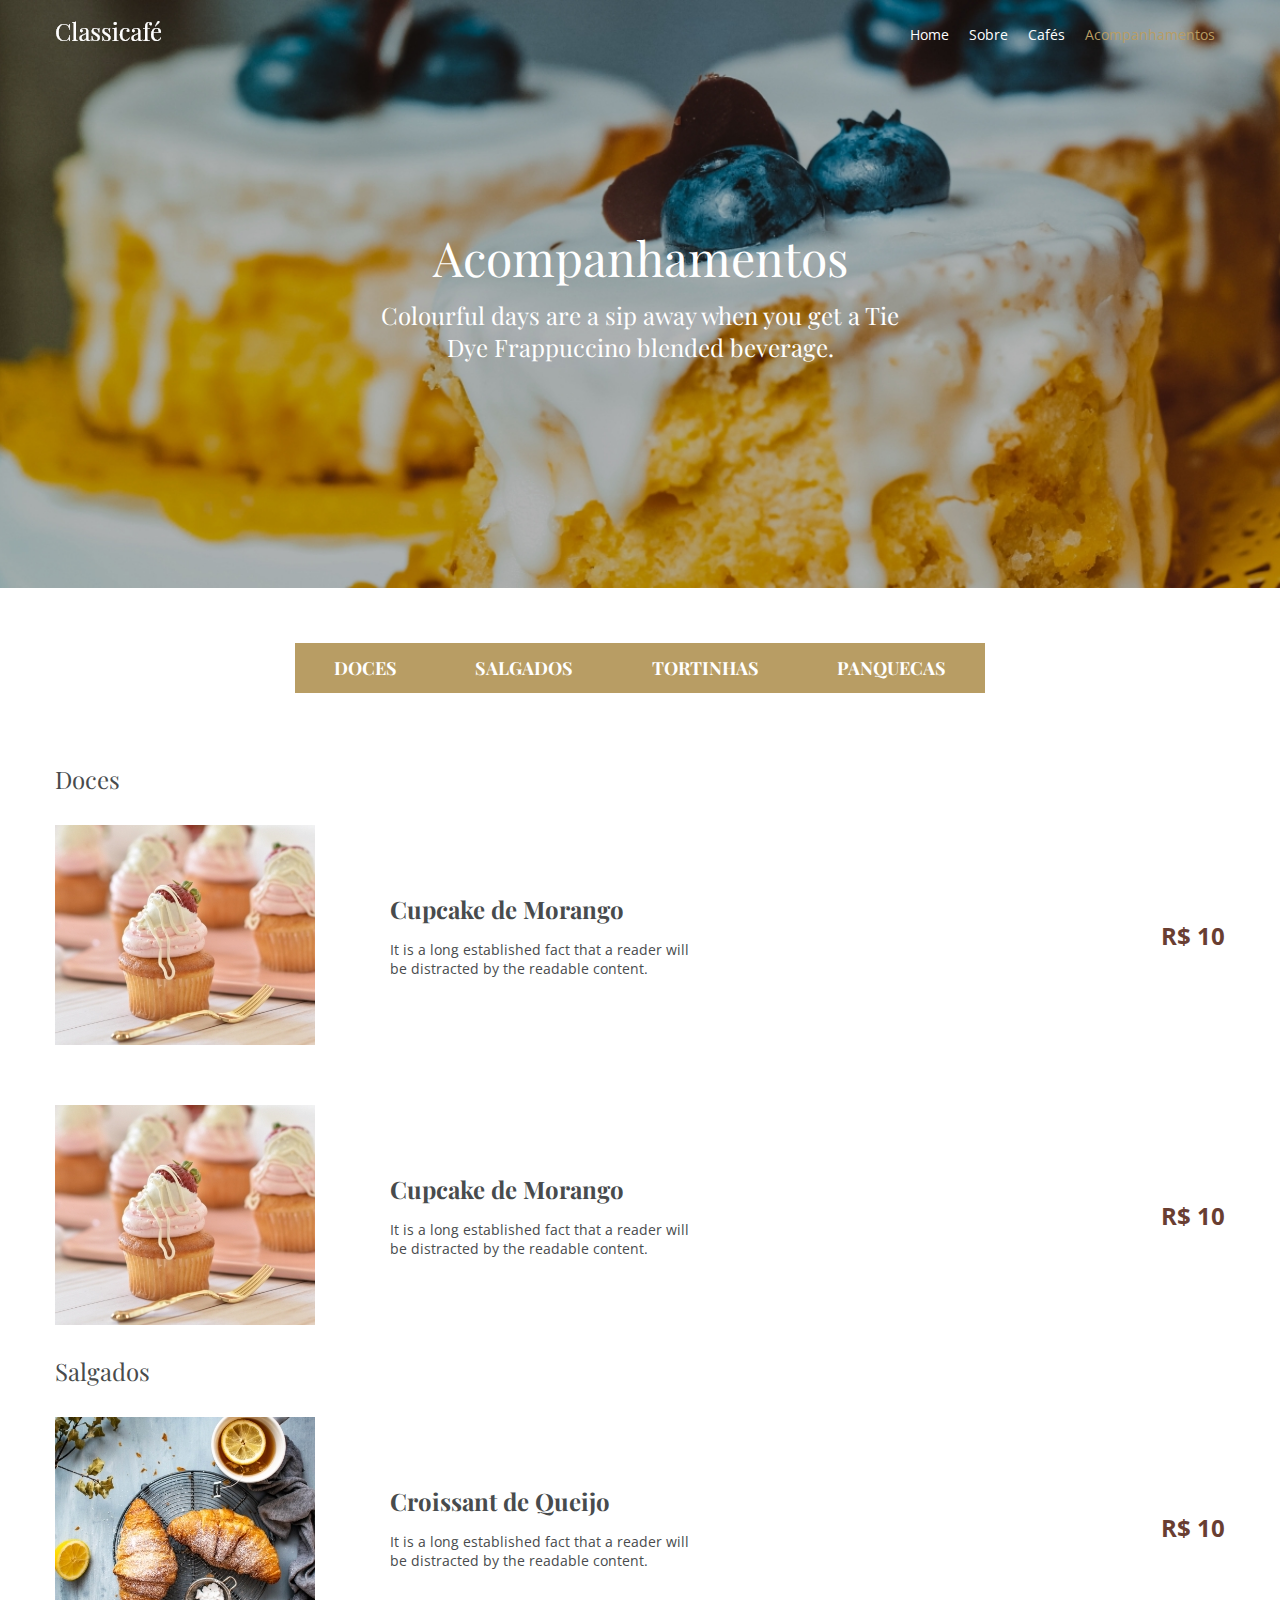
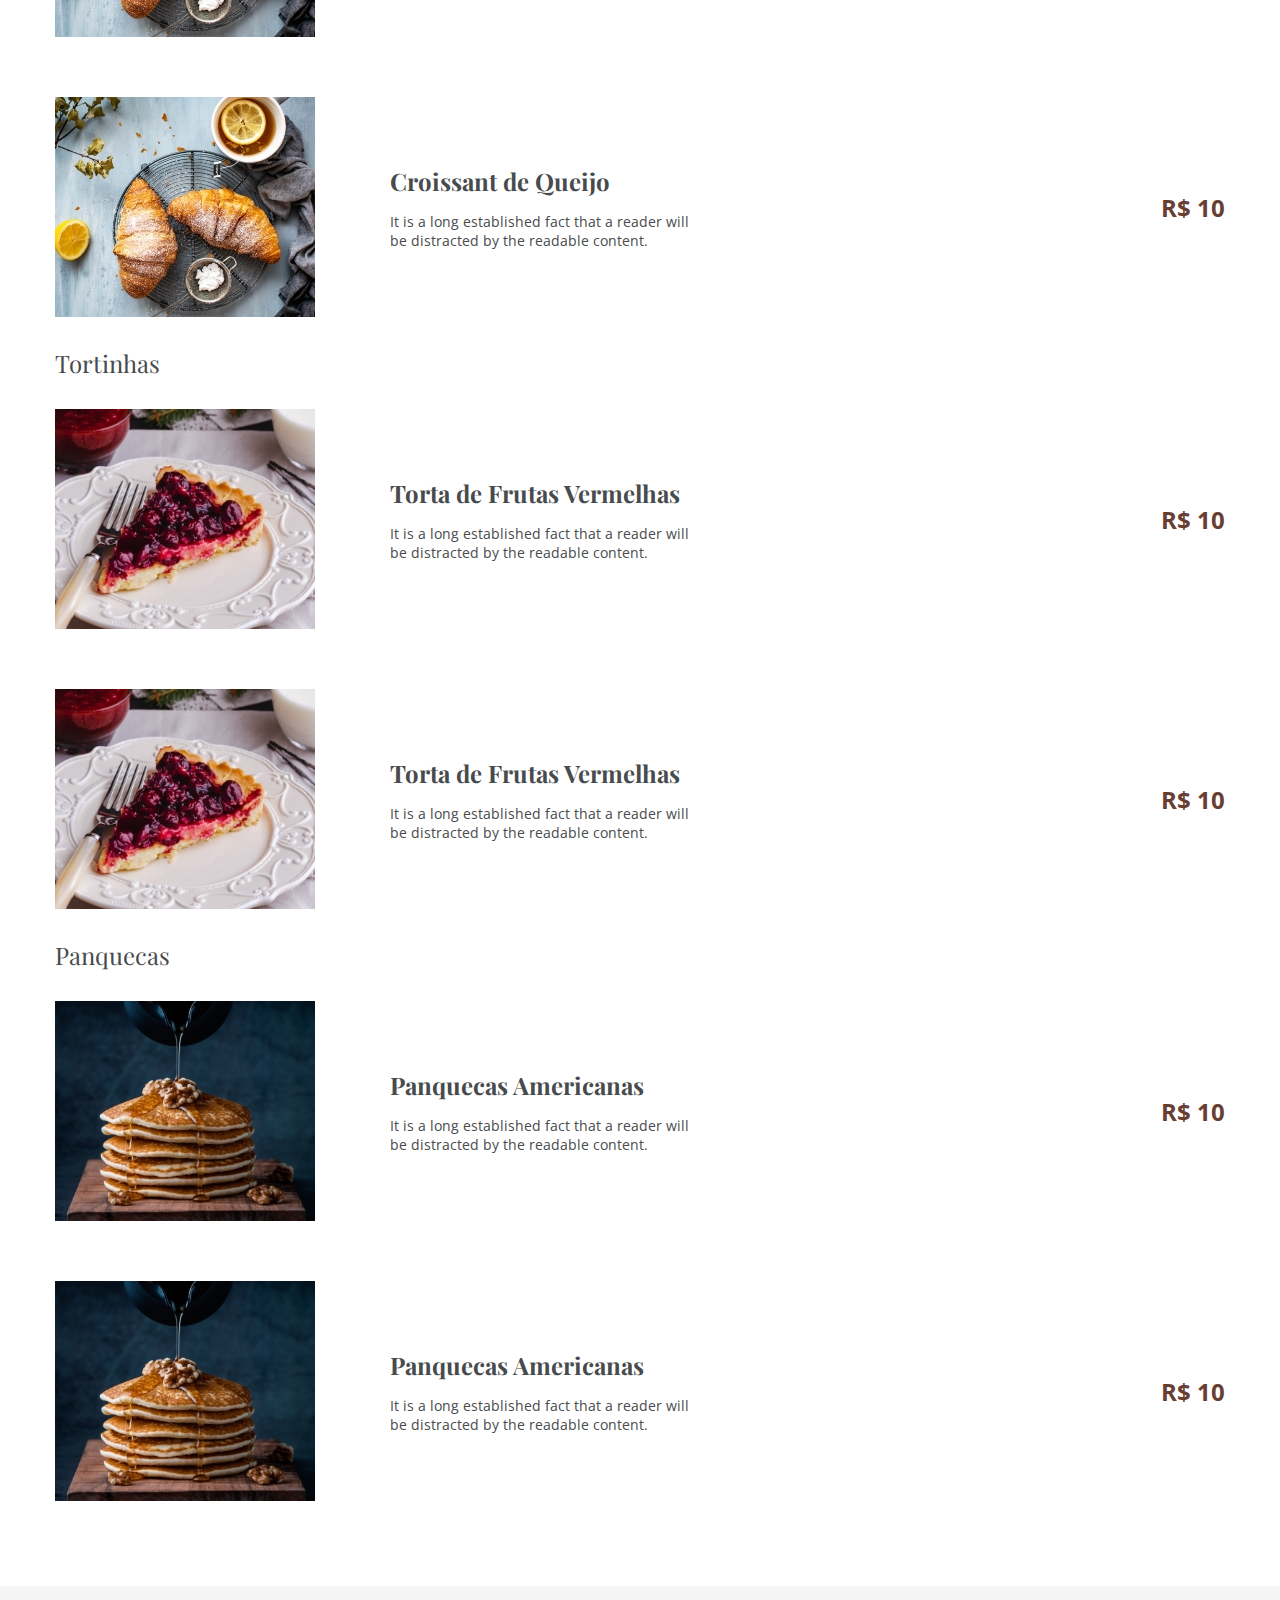
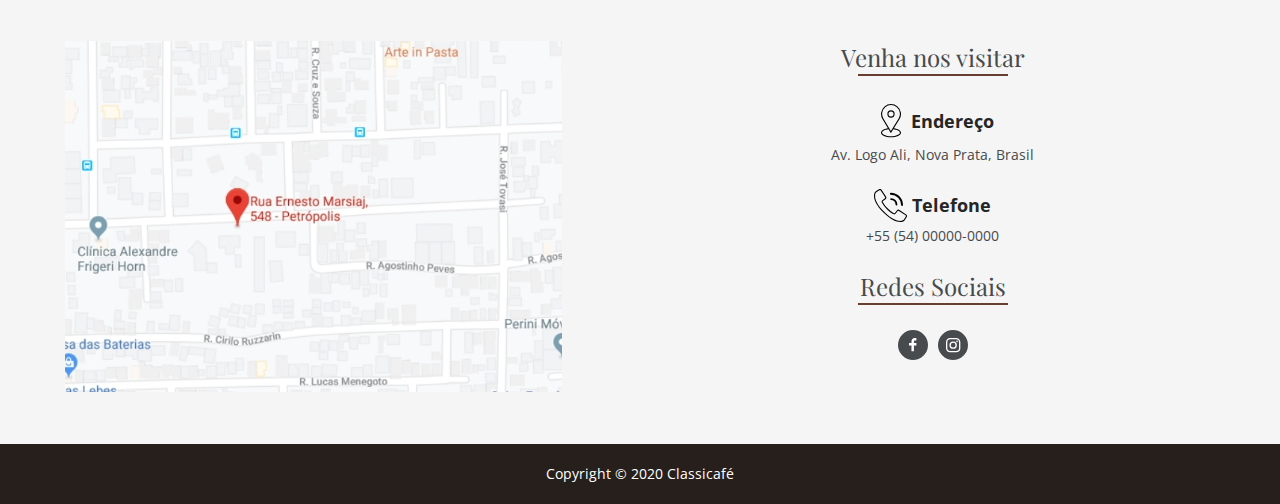
==== acompanhamentos.html @ 2d25b17f "Finished home page and added acompanhamentos, cafes page" ====
<!DOCTYPE html>
<html>

<head>
    <title>Classicafé | Acompanhamentos</title>
    <meta charset="utf-8">
    <meta name="viewport" content="width=device-width, initial-scale=1, shrink-to-fit=no">
    <link rel="stylesheet" type="text/css" href="css/style.css">
    <link rel="stylesheet" type="text/css" href="css/acompanhamentos.css">
</head>

<body>

    <header class="menu">
        <div class="container">
            <a class="menu-logo" href="index.html"><img src="img/logo.png" alt="Classicafé"></a>
            <nav class="menu-nav">
                <ul>
                    <li><a href="index.html">Home</a></li>
                    <li><a href="index.html">Sobre</a></li>
                    <li><a href="cafes.html">Cafés</a></li>
                    <li><a href="acompanhamentos.html" class="menu_ativo">Acompanhamentos</a></li>
                </ul>
            </nav>
        </div>
    </header>

    <main class="intro-interna">
        <h1>Acompanhamentos</h1>
        <h2>Colourful days are a sip away when you get a Tie Dye Frappuccino blended beverage.</h2>
    </main>
    <!-- Fecha Intro interna -->

    <section class="menu-cafes">
        <div class="menu-cafes-box">
            <div class="menu-item">
                <a href="#doces">
                    <h3>Doces</h3>
                </a>
            </div>
            <div class="menu-item">
                <a href="#salgados">
                    <h3>Salgados</h3>
                </a>
            </div>
            <div class="menu-item">
                <a href="#tortinhas">
                    <h3>Tortinhas</h3>
                </a>
            </div>
            <div class="menu-item">
                <a href="#panquecas">
                    <h3>Panquecas</h3>
                </a>
            </div>
        </div>
    </section>
    <!-- Fecha Menu cafés -->

    <section class="lista-cafes">
        <div class="container" id="doces">
            <h2>Doces</h2>
        </div>
        <div class="cafe-item container">
            <div class="cafe-img">
                <img src="img/page-acompanhamentos/doces.jpg" alt="Don Pablo Coffee">
            </div>
            <div class="cafe-info">
                <h2>Cupcake de Morango</h2>
                <p>It is a long established fact that a reader will be distracted by the readable content.</p>
            </div>
            <div class="cafe-preco">
                <p>R$ 10</p>
            </div>
        </div>
        <div class="cafe-item container">
            <div class="cafe-img">
                <img src="img/page-acompanhamentos/doces.jpg" alt="Don Pablo Coffee">
            </div>
            <div class="cafe-info">
                <h2>Cupcake de Morango</h2>
                <p>It is a long established fact that a reader will be distracted by the readable content.</p>
            </div>
            <div class="cafe-preco">
                <p>R$ 10</p>
            </div>
        </div>

        <div class="container" id="salgados">
            <h2>Salgados</h2>
        </div>
        <div class="cafe-item container">
            <div class="cafe-img">
                <img src="img/page-acompanhamentos/salgados.jpg" alt="Don Pablo Coffee">
            </div>
            <div class="cafe-info">
                <h2>Croissant de Queijo</h2>
                <p>It is a long established fact that a reader will be distracted by the readable content.</p>
            </div>
            <div class="cafe-preco">
                <p>R$ 10</p>
            </div>
        </div>
        <div class="cafe-item container">
            <div class="cafe-img">
                <img src="img/page-acompanhamentos/salgados.jpg" alt="Don Pablo Coffee">
            </div>
            <div class="cafe-info">
                <h2>Croissant de Queijo</h2>
                <p>It is a long established fact that a reader will be distracted by the readable content.</p>
            </div>
            <div class="cafe-preco">
                <p>R$ 10</p>
            </div>
        </div>

        <div class="container" id="tortinhas">
            <h2>Tortinhas</h2>
        </div>
        <div class="cafe-item container">
            <div class="cafe-img">
                <img src="img/page-acompanhamentos/tortinhas.jpg" alt="Don Pablo Coffee">
            </div>
            <div class="cafe-info">
                <h2>Torta de Frutas Vermelhas</h2>
                <p>It is a long established fact that a reader will be distracted by the readable content.</p>
            </div>
            <div class="cafe-preco">
                <p>R$ 10</p>
            </div>
        </div>
        <div class="cafe-item container">
            <div class="cafe-img">
                <img src="img/page-acompanhamentos/tortinhas.jpg" alt="Don Pablo Coffee">
            </div>
            <div class="cafe-info">
                <h2>Torta de Frutas Vermelhas</h2>
                <p>It is a long established fact that a reader will be distracted by the readable content.</p>
            </div>
            <div class="cafe-preco">
                <p>R$ 10</p>
            </div>
        </div>

        <div class="container" id="panquecas">
            <h2>Panquecas</h2>
        </div>
        <div class="cafe-item container">
            <div class="cafe-img">
                <img src="img/page-acompanhamentos/panquecas.jpg" alt="Don Pablo Coffee">
            </div>
            <div class="cafe-info">
                <h2>Panquecas Americanas</h2>
                <p>It is a long established fact that a reader will be distracted by the readable content.</p>
            </div>
            <div class="cafe-preco">
                <p>R$ 10</p>
            </div>
        </div>
        <div class="cafe-item container">
            <div class="cafe-img">
                <img src="img/page-acompanhamentos/panquecas.jpg" alt="Don Pablo Coffee">
            </div>
            <div class="cafe-info">
                <h2>Panquecas Americanas</h2>
                <p>It is a long established fact that a reader will be distracted by the readable content.</p>
            </div>
            <div class="cafe-preco">
                <p>R$ 10</p>
            </div>
        </div>

    </section>

    <section class="contato">
        <div class="contato-conteudo container">
            <div class="contato-img">
                <a href="https://www.google.com.br/maps/preview" target="_blank">
                    <img src="img/contato/bg-mapa.jpg" alt="Mapa Classicafé">
                </a>
            </div>
            <div class="contato-info">
                <h2>Venha nos visitar</h2>
                <div class="endereco">
                    <div class="header-endereco">
                        <i class="endereco-icone"></i>
                        <h3>Endereço</h3>
                    </div>
                    <p>Av. Logo Ali, Nova Prata, Brasil</p>
                </div>

                <div class="telefone">
                    <div class="header-telefone">
                        <i class="telefone-icone"></i>
                        <h3>Telefone</h3>
                    </div>
                    <p>+55 (54) 00000-0000</p>
                </div>

                <h2>Redes Sociais</h2>
                <div class="redes-sociais">
                    <a href="https://www.facebook.com/" target="_blank"><i class="fa fa-facebook"></i></a>
                    <a href="https://www.instagram.com/" target="_blank"><i class="fa fa-instagram"></i></a>
                </div>
            </div>
        </div>
    </section>

    <footer>

        <div class="footer">
            <div class="copy">
                <p>Copyright © 2020 Classicafé</p>
            </div>
            <!-- Fecha Copyright -->
        </div>

    </footer>



</body>

</html>
---- css/style.css ----
@import url('https://fonts.googleapis.com/css?family=Playfair+Display&display=swap');
@import url('https://fonts.googleapis.com/css?family=Open+Sans&display=swap');

/* Reset e Estilos Gerais*/

body, h1, h2, h3, p, ul {
    padding: 0px;
    margin: 0px;
}

body {
    font-family: 'Playfair Display', serif;
    color: #252525;
}

* {
    box-sizing: border-box;
}

.container {
    display: flex;
    max-width: 1170px;
    margin: 0 auto;
}

p {
    font-family: 'Open Sans', sans-serif;
    font-weight: normal;
    font-size: 0.875em;
}

a {
    text-decoration: none;
}

html{
    scroll-behavior: smooth;
}

/* Menu */

.menu {
    background: transparent;
    padding: 15px 0;
    position: absolute;
    width: 100%;
}

.menu-nav a {
    text-decoration: none;
    color: #fff;
    font-family: 'Open Sans', sans-serif;
    font-size: 0.875em;
    padding: 10px;
}

.menu-nav a:hover {
    color: #B89D64;
}

.menu-nav a.menu_ativo {
    color: #B89D64;
}

.menu-nav {
    flex: 1;
    align-self: center;
}

.menu-nav ul {
    float: right;
    display: flex;
    list-style: none;
}

/* Intro */

.intro {
    background: url('../img/bg-intro.jpg') no-repeat center center;
    background-size: cover;
    color: #fff;
    padding: 225px 0;
}

.intro-texto{
    flex-direction: column;
}

.intro-texto h1{
    font-size: 2.25em;
    font-weight: normal;
    margin-bottom: 10px;
}

.redes-sociais {
    display: flex;
}

.redes-sociais a{
    line-height: 35px;
    width: 30px;
    height: 30px;
    margin: 0 2px;
    text-align: center;
    color: #FFF;
    border: 1px solid #FFF;
    border-radius: 50%;
}

.redes-sociais a:hover{
    border:1px solid #B89D64;
}

.fa-facebook:before{
    content: url("../img/redes-sociais/fb-icone.svg");
}

.fa-instagram:before{
    content: url("../img/redes-sociais/ig-icone.svg");
}

/* Sobre */

.sobre-titulo {
    padding: 55px 0;
}

.sobre-titulo a {
    display: flex;
    align-self: flex-start;
    text-decoration: none;
}

.sobre-titulo a::before {
    content: '';
    width: 30px;
	height: 30px;
	background: #29474C;
    border-radius: 50%;
    margin: 0 10px;
    flex-shrink: 0;
}

.sobre-titulo a p {
    align-self: center;
    color: #484B4D;
    font-family: 'Playfair Display', serif;
}

.sobre-titulo h2 {
    align-self: auto;
    font-size: 1.5em;
    font-weight: normal;
    color: #484B4D;
    margin-left: 40px;
}

.sobre-conteudo{
    justify-content: center;
    max-width: 960px;
    margin-bottom: 55px;
}

.sobre-img, .sobre-info {
    flex: 1;
    margin: 0 10px;
}

.sobre-img img {
    display: block;
    max-width: 100%;
}

.sobre-info {
    align-self: center;
}

.sobre-info p{
    margin-bottom: 10px;
    color: #A9AEB3;
}

.sobre-info a {
    font-family: 'Open Sans', sans-serif;
    color: #484B4D;
    font-weight: bold;
    font-size: 0.875em;
}

.sobre-info a::after {
    content: '';
	display: block;
	width: 60px;
	height: 2px;
	background: #29474C;
	margin-top: 1px;
}

/* Ingredientes perfeitos */

.ingredientes-perfeitos {
    background: url('../img/ingredientes-perfeitos/bg-ingredientes-perfeitos.jpg') no-repeat center center;
    background-size: cover;
    text-align: center;
    padding: 55px 0;
}

.ingredientes-perfeitos h3{
    font-size: 0.875em;
    font-weight: normal;
    color: #B89D64;
}

.ingredientes-perfeitos > h2{
    font-size: 1.5em;
    font-weight: bold;
    color: #693E32;
    margin-bottom: 40px;
}

.ingredientes-perfeitos .container {
    max-width: 960px;
}

.ingredientes-item {
	flex: 1;
    margin: 0 10px 0 10px;
}

.ingredientes-item .play-icon{
    position: relative;
    left: -105px;
    z-index: 1;
}

.ingredientes-item h2::before {
    content: '';
    display: block;
    width: 50px;
    height: 50px;
    background: #fff;
    border-radius: 50%;
    border: 1px solid #693E32;
    box-shadow: 0 0 0 10px #fff;
    margin: -40px auto 20px auto;
    position: relative;
}

.ingredientes-item h2 {
    text-align: center;
    font-size: 1.125em;
    font-weight: bold;
    color: #693E32;
}

.ingredientes-item p {
    color: #693E32;
}

/* Cafés */

.cafes {
    padding: 55px 0;
    text-align: center;
}

.cafes .container {
    max-width: 960px;
    justify-content: space-between;
}

.cafes h2{
    display: flex;
    max-width: 960px;
    margin: 0 auto 30px auto;
    color: #484B4D;
    font-weight: normal;
}

.cafes-item {
    flex: 1;
    max-width: 305px;
}

.cafes-item p {
    text-align: center;
    font-family: 'Playfair Display', serif;
    font-size: 1.125em;
    color: #fff;
    position: relative;
    top: -50px;
}

.cafes a {
    display: flex;
    text-decoration: none;
    justify-content: center;
    margin-top: 10px;
}

.cafes a::before {
    content: '';
    width: 30px;
	height: 30px;
	background: #29474C;
    border-radius: 50%;
    margin: 0 10px;
    flex-shrink: 0;
}

.cafes a p {
    align-self: center;
    color: #484B4D;
    font-family: 'Playfair Display', serif;
}

/* Acompanhamentos */

.acompanhamentos {
    background: #271F1B;
    text-align: center;
    padding: 55px 0;
}

.acompanhamentos .container {
    justify-content: space-between;
    max-width: 960px;
}

.acompanhamentos h2 {
    font-weight: normal;
    color: #fff;
    margin-bottom: 50px;
}

.acompanhamentos h3 {
    font-family: 'Open Sans', sans-serif;
    color: #B89D64;
    font-weight: bold;
    font-size: 1.125em;
    margin-bottom: 10px;
}

.acompanhamentos-item-texto p {
    color: #fff;
    margin-bottom: 40px;
}

.acompanhamentos-item {
    display: flex;
    max-width: 355px;
    flex-shrink: 0;
}

.acompanhamentos-item img{
    margin-left: 20px;
}

.acompanhamentos-item-texto {
    display: flex;
    flex-direction: column;
    align-items: flex-end;
    text-align: right;
}

.acompanhamentos a {
    display: flex;
    text-decoration: none;
    justify-content: center;
    margin-top: 10px;
}

.acompanhamentos a::before {
    content: '';
    width: 30px;
	height: 30px;
	background: #29474C;
    border-radius: 50%;
    margin: 0 10px;
    flex-shrink: 0;
}

.acompanhamentos a p {
    align-self: center;
    color: #fff;
    font-family: 'Playfair Display', serif;
}

/* Contato */

.contato {
    padding: 55px 0;
}

.contato-info{
    display: flex;
    flex-direction: column;
}

.contato-conteudo{
    justify-content: center;
}

.contato-img, .contato-info {
    flex: 1;
    margin: 0 10px;
}

.contato-img img {
    display: block;
    max-width: 100%;
}

.contato-info {
    text-align: center;
}

.contato h2{
    font-weight: normal;
    color: #484B4D;
}

.contato h2::after {
    content: '';
    display: block;
	width: 150px;
	height: 2px;
	background: #693E32;
	margin: 1px auto 25px auto;
}

.contato-info {
    flex: 1;
}

.contato-info .redes-sociais {
    justify-content: center;
    align-self: center;
}

.header-endereco, .header-telefone {
    display: flex;
    align-items: center;
    justify-content: center;
}

.endereco-icone:before{
    content: url("../img/contato/endereco-icone.svg");
}

.telefone-icone:before{
    content: url("../img/contato/telefone-icone.svg");
    margin-right: 5px;
}

.contato-info h3 {
    margin-bottom: 5px;
    font-family: 'Open Sans', sans-serif;
    font-size: 1.125em;
}

.contato-info p {
    margin-bottom: 25px;
    color: #484B4D;
}

.contato-info .redes-sociais a {
    background-color:#484B4D;
    border: 0px;
    margin: 0 5px;
    line-height: 0;
    display: flex;
    align-items: center;
    justify-content: center;
}

.contato-info .redes-sociais a:hover {
    background-color:#693E32;
}

/* Footer */

.copy{
    width: 100%;
    height: 60px;
    background: #271F1B;
    color: #FFF;
    padding: 20px;
    text-align: center;
    margin-top: -3px;
}
---- css/acompanhamentos.css ----
/* Intro */

.intro-interna {
    background: url('../img/page-acompanhamentos/bg-acompanhamentos.jpg') no-repeat center center;
    background-size: cover;
    color: #fff;
    padding: 225px 0;
    text-align: center;
}

.intro-interna h1,h2 {
    font-weight: normal;
    color: #fff;
}

.intro-interna h1 {
    font-size: 3em;
    margin-bottom: 10px;
}

.intro-interna h2 {
    max-width: 545px;
    margin: 0 auto;
    font-size: 1.5em;
}

/* Menu Cafés */

.menu-cafes {
    padding: 55px 0 70px 0;
}

.menu-cafes-box {
    margin: 0 auto;
    max-width: 690px;
    height: 50px;
    background: #B89D64;
    display: flex;
    justify-content: space-around;
    align-items: center;
}

.menu-cafes-box h3 {
    text-transform: uppercase;
    font-size: 1.125em;
    color: #fff;
}

.menu-cafes-box h3:hover {
    color: #693E32;
}

/* Lista Cafés */

.lista-cafes {
    padding: 0 0 55px 0;
}

.lista-cafes h2 {
    color: #484b4d;
}

.cafe-item {
    padding: 30px 0;
}

.cafe-info h2 {
    color: #484B4D;
    font-weight: bold;
    margin-bottom: 15px;
}

.cafe-info p {
    color: #484B4D;
}

.cafe-img, .cafe-info {
    flex: 1;
    margin: 0 75px 0 0;
}

.cafe-info {
    align-self: center;
    max-width: 305px;
}

.cafe-img {
    max-width: 260px;
}

.cafe-img img {
    display: block;
}

.cafe-preco {
    flex: 1;
    text-align: right;
    align-self: center;
}

.cafe-preco p{
    font-size: 1.5em;
    color: #693E32;
    font-weight: bold;
}

/* Contato */

.contato {
    background: #F5F5F5;
}
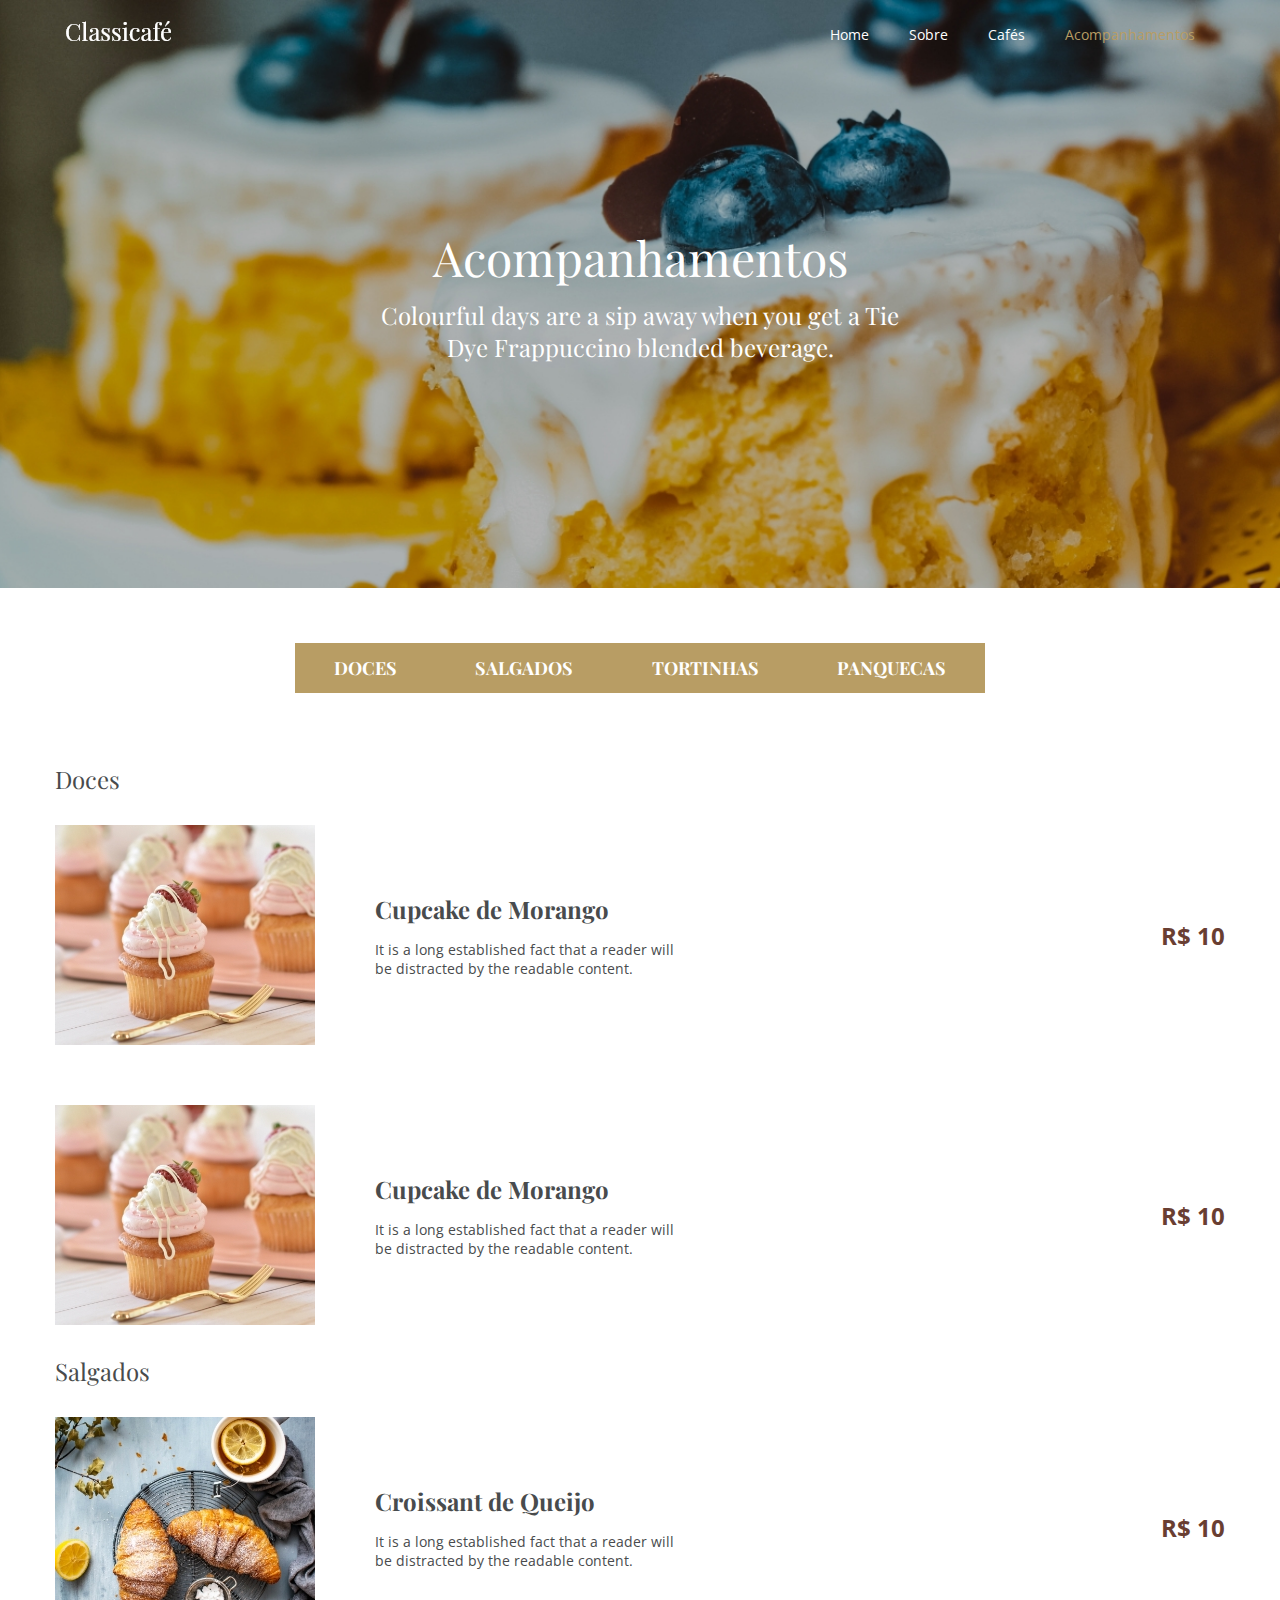
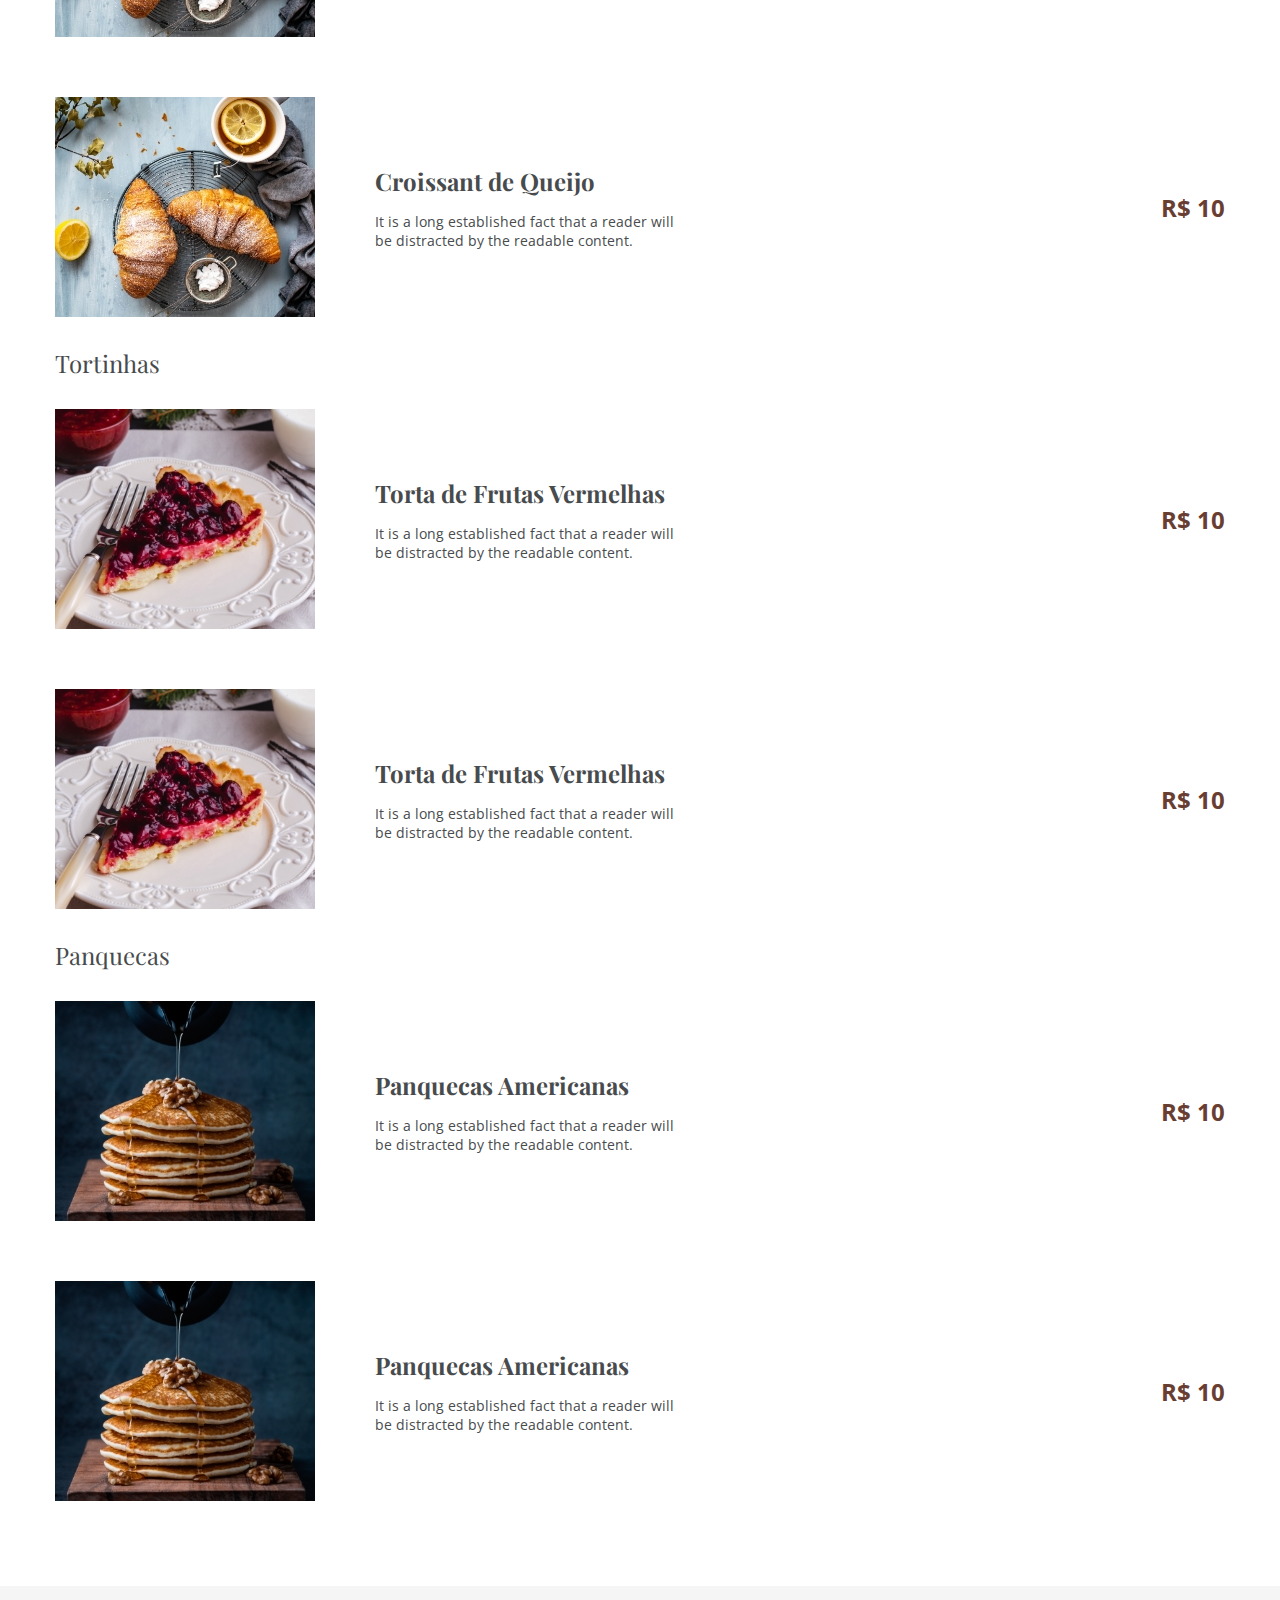
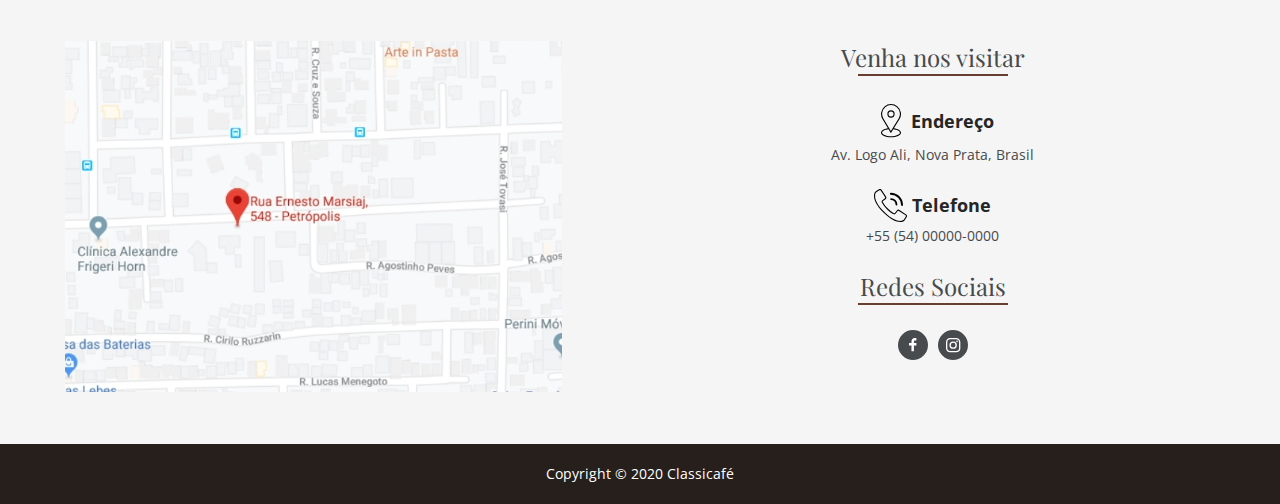
==== commit fce11d4b: "Added responsive" ====
--- a/acompanhamentos.html
+++ b/acompanhamentos.html
@@ -6,6 +6,7 @@
     <meta charset="utf-8">
     <meta name="viewport" content="width=device-width, initial-scale=1, shrink-to-fit=no">
     <link rel="stylesheet" type="text/css" href="css/style.css">
+    <link rel="stylesheet" type="text/css" href="css/cafes.css">
     <link rel="stylesheet" type="text/css" href="css/acompanhamentos.css">
 </head>
 
@@ -24,6 +25,7 @@
             </nav>
         </div>
     </header>
+    <!-- Fecha Menu -->
 
     <main class="intro-interna">
         <h1>Acompanhamentos</h1>
@@ -31,8 +33,8 @@
     </main>
     <!-- Fecha Intro interna -->
 
-    <section class="menu-cafes">
-        <div class="menu-cafes-box">
+    <section class="menu-produtos">
+        <div class="menu-produtos-box">
             <div class="menu-item">
                 <a href="#doces">
                     <h3>Doces</h3>
@@ -55,33 +57,33 @@
             </div>
         </div>
     </section>
-    <!-- Fecha Menu cafés -->
-
-    <section class="lista-cafes">
+    <!-- Fecha Menu Produtos -->
+
+    <section class="lista-produtos">
         <div class="container" id="doces">
             <h2>Doces</h2>
         </div>
-        <div class="cafe-item container">
-            <div class="cafe-img">
-                <img src="img/page-acompanhamentos/doces.jpg" alt="Don Pablo Coffee">
-            </div>
-            <div class="cafe-info">
+        <div class="produto-item container">
+            <div class="produto-img">
+                <img src="img/page-acompanhamentos/doces.jpg" alt="Cupcake de Morango">
+            </div>
+            <div class="produto-info">
                 <h2>Cupcake de Morango</h2>
                 <p>It is a long established fact that a reader will be distracted by the readable content.</p>
             </div>
-            <div class="cafe-preco">
-                <p>R$ 10</p>
-            </div>
-        </div>
-        <div class="cafe-item container">
-            <div class="cafe-img">
-                <img src="img/page-acompanhamentos/doces.jpg" alt="Don Pablo Coffee">
-            </div>
-            <div class="cafe-info">
+            <div class="produto-preco">
+                <p>R$ 10</p>
+            </div>
+        </div>
+        <div class="produto-item container">
+            <div class="produto-img">
+                <img src="img/page-acompanhamentos/doces.jpg" alt="Cupcake de Morango">
+            </div>
+            <div class="produto-info">
                 <h2>Cupcake de Morango</h2>
                 <p>It is a long established fact that a reader will be distracted by the readable content.</p>
             </div>
-            <div class="cafe-preco">
+            <div class="produto-preco">
                 <p>R$ 10</p>
             </div>
         </div>
@@ -89,27 +91,27 @@
         <div class="container" id="salgados">
             <h2>Salgados</h2>
         </div>
-        <div class="cafe-item container">
-            <div class="cafe-img">
-                <img src="img/page-acompanhamentos/salgados.jpg" alt="Don Pablo Coffee">
-            </div>
-            <div class="cafe-info">
+        <div class="produto-item container">
+            <div class="produto-img">
+                <img src="img/page-acompanhamentos/salgados.jpg" alt="Croissant de Queijo">
+            </div>
+            <div class="produto-info">
                 <h2>Croissant de Queijo</h2>
                 <p>It is a long established fact that a reader will be distracted by the readable content.</p>
             </div>
-            <div class="cafe-preco">
-                <p>R$ 10</p>
-            </div>
-        </div>
-        <div class="cafe-item container">
-            <div class="cafe-img">
-                <img src="img/page-acompanhamentos/salgados.jpg" alt="Don Pablo Coffee">
-            </div>
-            <div class="cafe-info">
+            <div class="produto-preco">
+                <p>R$ 10</p>
+            </div>
+        </div>
+        <div class="produto-item container">
+            <div class="produto-img">
+                <img src="img/page-acompanhamentos/salgados.jpg" alt="Croissant de Queijo">
+            </div>
+            <div class="produto-info">
                 <h2>Croissant de Queijo</h2>
                 <p>It is a long established fact that a reader will be distracted by the readable content.</p>
             </div>
-            <div class="cafe-preco">
+            <div class="produto-preco">
                 <p>R$ 10</p>
             </div>
         </div>
@@ -117,27 +119,27 @@
         <div class="container" id="tortinhas">
             <h2>Tortinhas</h2>
         </div>
-        <div class="cafe-item container">
-            <div class="cafe-img">
-                <img src="img/page-acompanhamentos/tortinhas.jpg" alt="Don Pablo Coffee">
-            </div>
-            <div class="cafe-info">
+        <div class="produto-item container">
+            <div class="produto-img">
+                <img src="img/page-acompanhamentos/tortinhas.jpg" alt="Torta de Frutas Vermelhas">
+            </div>
+            <div class="produto-info">
                 <h2>Torta de Frutas Vermelhas</h2>
                 <p>It is a long established fact that a reader will be distracted by the readable content.</p>
             </div>
-            <div class="cafe-preco">
-                <p>R$ 10</p>
-            </div>
-        </div>
-        <div class="cafe-item container">
-            <div class="cafe-img">
-                <img src="img/page-acompanhamentos/tortinhas.jpg" alt="Don Pablo Coffee">
-            </div>
-            <div class="cafe-info">
+            <div class="produto-preco">
+                <p>R$ 10</p>
+            </div>
+        </div>
+        <div class="produto-item container">
+            <div class="produto-img">
+                <img src="img/page-acompanhamentos/tortinhas.jpg" alt="Torta de Frutas Vermelhas">
+            </div>
+            <div class="produto-info">
                 <h2>Torta de Frutas Vermelhas</h2>
                 <p>It is a long established fact that a reader will be distracted by the readable content.</p>
             </div>
-            <div class="cafe-preco">
+            <div class="produto-preco">
                 <p>R$ 10</p>
             </div>
         </div>
@@ -145,32 +147,33 @@
         <div class="container" id="panquecas">
             <h2>Panquecas</h2>
         </div>
-        <div class="cafe-item container">
-            <div class="cafe-img">
-                <img src="img/page-acompanhamentos/panquecas.jpg" alt="Don Pablo Coffee">
-            </div>
-            <div class="cafe-info">
+        <div class="produto-item container">
+            <div class="produto-img">
+                <img src="img/page-acompanhamentos/panquecas.jpg" alt="Panquecas Americanas">
+            </div>
+            <div class="produto-info">
                 <h2>Panquecas Americanas</h2>
                 <p>It is a long established fact that a reader will be distracted by the readable content.</p>
             </div>
-            <div class="cafe-preco">
-                <p>R$ 10</p>
-            </div>
-        </div>
-        <div class="cafe-item container">
-            <div class="cafe-img">
-                <img src="img/page-acompanhamentos/panquecas.jpg" alt="Don Pablo Coffee">
-            </div>
-            <div class="cafe-info">
+            <div class="produto-preco">
+                <p>R$ 10</p>
+            </div>
+        </div>
+        <div class="produto-item container">
+            <div class="produto-img">
+                <img src="img/page-acompanhamentos/panquecas.jpg" alt="Panquecas Americanas">
+            </div>
+            <div class="produto-info">
                 <h2>Panquecas Americanas</h2>
                 <p>It is a long established fact that a reader will be distracted by the readable content.</p>
             </div>
-            <div class="cafe-preco">
+            <div class="produto-preco">
                 <p>R$ 10</p>
             </div>
         </div>
 
     </section>
+    <!-- Fecha Lista Produtos -->
 
     <section class="contato">
         <div class="contato-conteudo container">
@@ -205,6 +208,7 @@
             </div>
         </div>
     </section>
+    <!-- Fecha Contato -->
 
     <footer>
 
@@ -212,10 +216,10 @@
             <div class="copy">
                 <p>Copyright © 2020 Classicafé</p>
             </div>
-            <!-- Fecha Copyright -->
         </div>
 
     </footer>
+    <!-- Fecha Footer -->
 
 
 
--- a/css/style.css
+++ b/css/style.css
@@ -21,6 +21,13 @@
     display: flex;
     max-width: 1170px;
     margin: 0 auto;
+}
+
+@media (max-width: 739px) {
+    .container {
+        flex-direction: column;
+        max-width: 300px;
+    }
 }
 
 p {
@@ -62,8 +69,13 @@
     color: #B89D64;
 }
 
+.menu-logo {
+    margin: 0 10px;
+}
+
 .menu-nav {
     flex: 1;
+    margin: 0 10px;
     align-self: center;
 }
 
@@ -71,6 +83,11 @@
     float: right;
     display: flex;
     list-style: none;
+}
+
+.menu-nav ul li {
+    flex: 1;
+    margin: 0 10px;
 }
 
 /* Intro */
@@ -81,6 +98,12 @@
     color: #fff;
     padding: 225px 0;
 }
+@media (max-width: 739px) {
+    .intro{
+        background: url('../img/bg-intro-mobile.png') no-repeat center center;
+        padding: 150px 0;
+    }
+}
 
 .intro-texto{
     flex-direction: column;
@@ -89,11 +112,14 @@
 .intro-texto h1{
     font-size: 2.25em;
     font-weight: normal;
-    margin-bottom: 10px;
+    flex: 1;
+    margin: 0 10px 10px 10px;
 }
 
 .redes-sociais {
     display: flex;
+    flex: 1;
+    margin: 0 10px;
 }
 
 .redes-sociais a{
@@ -123,6 +149,11 @@
 
 .sobre-titulo {
     padding: 55px 0;
+}
+@media (max-width: 739px) {
+    .sobre-titulo{
+        margin: 0 10px;
+    }
 }
 
 .sobre-titulo a {
@@ -160,15 +191,30 @@
     max-width: 960px;
     margin-bottom: 55px;
 }
+@media (max-width: 739px) {
+    .sobre-conteudo{
+        max-width: 300px;
+    }
+}
 
 .sobre-img, .sobre-info {
     flex: 1;
     margin: 0 10px;
+}
+@media (max-width: 739px) {
+    .sobre-img, .sobre-info{
+        margin: 0;
+    }
 }
 
 .sobre-img img {
     display: block;
     max-width: 100%;
+}
+@media (max-width: 739px) {
+    .sobre-img img{
+        margin-bottom: 20px;
+    }
 }
 
 .sobre-info {
@@ -204,12 +250,18 @@
     text-align: center;
     padding: 55px 0;
 }
+@media (max-width: 739px) {
+    .ingredientes-perfeitos{
+        background: url('../img/ingredientes-perfeitos/bg-ingredientes-perfeitos-mobile.jpg') no-repeat center center;
+    }
+}
 
 .ingredientes-perfeitos h3{
     font-size: 0.875em;
     font-weight: normal;
     color: #B89D64;
 }
+
 
 .ingredientes-perfeitos > h2{
     font-size: 1.5em;
@@ -256,6 +308,12 @@
 .ingredientes-item p {
     color: #693E32;
 }
+@media (max-width: 739px) {
+    .ingredientes-item p{
+        margin-bottom: 20px;
+    }
+}
+
 
 /* Cafés */
 
@@ -269,17 +327,41 @@
     justify-content: space-between;
 }
 
+@media (max-width: 739px) {
+    .cafes .container{
+        max-width: 300px;
+    }
+}
+
 .cafes h2{
     display: flex;
     max-width: 960px;
-    margin: 0 auto 30px auto;
+    margin: 0 10px 30px 10px;
     color: #484B4D;
     font-weight: normal;
 }
 
 .cafes-item {
     flex: 1;
+    margin: 0 10px;
     max-width: 305px;
+    display: flex;
+    flex-direction: column;
+}
+@media (max-width: 739px) {
+    .cafes-item{
+        margin: 0;
+    }
+}
+
+.cafes-item img {
+    flex: 1;
+    display: block;
+    max-width: 100%;
+}
+
+.cafes-item p {
+    flex: 1;
 }
 
 .cafes-item p {
@@ -326,6 +408,11 @@
     justify-content: space-between;
     max-width: 960px;
 }
+@media (max-width: 739px) {
+    .acompanhamentos .container{
+        max-width: 300px;
+    }
+}
 
 .acompanhamentos h2 {
     font-weight: normal;
@@ -405,10 +492,20 @@
     flex: 1;
     margin: 0 10px;
 }
+@media (max-width: 739px) {
+    .contato-img, .contato-info{
+        margin: 0;
+    }
+}
 
 .contato-img img {
     display: block;
     max-width: 100%;
+}
+@media (max-width: 739px) {
+    .contato-img img{
+        margin-bottom: 20px;
+    }
 }
 
 .contato-info {
--- a/css/cafes.css
+++ b/css/cafes.css
@@ -0,0 +1,142 @@
+/* Intro */
+
+.intro-interna {
+    background: url('../img/page-cafes/bg-cafes.jpg') no-repeat center center;
+    background-size: cover;
+    color: #fff;
+    padding: 225px 0;
+    text-align: center;
+}
+
+.intro-interna h1,h2 {
+    font-weight: normal;
+    color: #fff;
+}
+
+.intro-interna h1 {
+    font-size: 3em;
+    margin-bottom: 10px;
+}
+
+.intro-interna h2 {
+    max-width: 545px;
+    margin: 0 auto;
+    font-size: 1.5em;
+}
+
+/* Menu Produtos */
+
+.menu-produtos {
+    padding: 55px 0 70px 0;
+}
+
+.menu-produtos-box {
+    margin: 0 auto;
+    max-width: 690px;
+    height: 50px;
+    background: #B89D64;
+    display: flex;
+    justify-content: space-around;
+    align-items: center;
+}
+@media (max-width: 739px) {
+    .menu-produtos-box {
+        max-width: 450px;
+    }
+}
+
+.menu-produtos-box h3 {
+    text-transform: uppercase;
+    font-size: 1.125em;
+    color: #fff;
+}
+
+.menu-produtos-box h3:hover {
+    color: #693E32;
+}
+
+/* Lista Produtos */
+
+.lista-produtos {
+    padding: 0 0 55px 0;
+}
+
+.lista-produtos h2 {
+    color: #484b4d;
+}
+
+.produto-item {
+    padding: 30px 0;
+}
+@media (max-width: 739px) {
+    .produto-item {
+        align-items: center;
+    }
+}
+
+.produto-info h2 {
+    color: #484B4D;
+    font-weight: bold;
+    margin-bottom: 15px;
+}
+
+.produto-info p {
+    color: #484B4D;
+}
+
+.produto-img, .produto-info {
+    flex: 1;
+    margin: 0 20px 0 0;
+    max-width: 300px;
+}
+
+.produto-info {
+    align-self: center;
+    max-width: 300px;
+}
+@media (max-width: 739px) {
+    .produto-info {
+        margin-right: 0px;
+    }
+}
+
+@media (max-width: 739px) {
+    .produto-img {
+        margin: 0px;
+        width: 100%;
+        margin-bottom: 10px;
+    }
+}
+
+.produto-img img {
+    display: block;
+}
+@media (max-width: 739px) {
+    .produto-img img{
+        max-width: 100%;
+    }
+}
+
+.produto-preco {
+    flex: 1;
+    text-align: right;
+    align-self: center;
+}
+@media (max-width: 739px) {
+    .produto-preco {
+        align-self: flex-start;
+        margin-top: 10px;
+    }
+}
+
+.produto-preco p{
+    font-size: 1.5em;
+    color: #693E32;
+    font-weight: bold;
+}
+
+/* Contato */
+
+.contato {
+    background: #F5F5F5;
+}--- a/css/acompanhamentos.css
+++ b/css/acompanhamentos.css
@@ -24,88 +24,3 @@
     font-size: 1.5em;
 }
 
-/* Menu Cafés */
-
-.menu-cafes {
-    padding: 55px 0 70px 0;
-}
-
-.menu-cafes-box {
-    margin: 0 auto;
-    max-width: 690px;
-    height: 50px;
-    background: #B89D64;
-    display: flex;
-    justify-content: space-around;
-    align-items: center;
-}
-
-.menu-cafes-box h3 {
-    text-transform: uppercase;
-    font-size: 1.125em;
-    color: #fff;
-}
-
-.menu-cafes-box h3:hover {
-    color: #693E32;
-}
-
-/* Lista Cafés */
-
-.lista-cafes {
-    padding: 0 0 55px 0;
-}
-
-.lista-cafes h2 {
-    color: #484b4d;
-}
-
-.cafe-item {
-    padding: 30px 0;
-}
-
-.cafe-info h2 {
-    color: #484B4D;
-    font-weight: bold;
-    margin-bottom: 15px;
-}
-
-.cafe-info p {
-    color: #484B4D;
-}
-
-.cafe-img, .cafe-info {
-    flex: 1;
-    margin: 0 75px 0 0;
-}
-
-.cafe-info {
-    align-self: center;
-    max-width: 305px;
-}
-
-.cafe-img {
-    max-width: 260px;
-}
-
-.cafe-img img {
-    display: block;
-}
-
-.cafe-preco {
-    flex: 1;
-    text-align: right;
-    align-self: center;
-}
-
-.cafe-preco p{
-    font-size: 1.5em;
-    color: #693E32;
-    font-weight: bold;
-}
-
-/* Contato */
-
-.contato {
-    background: #F5F5F5;
-}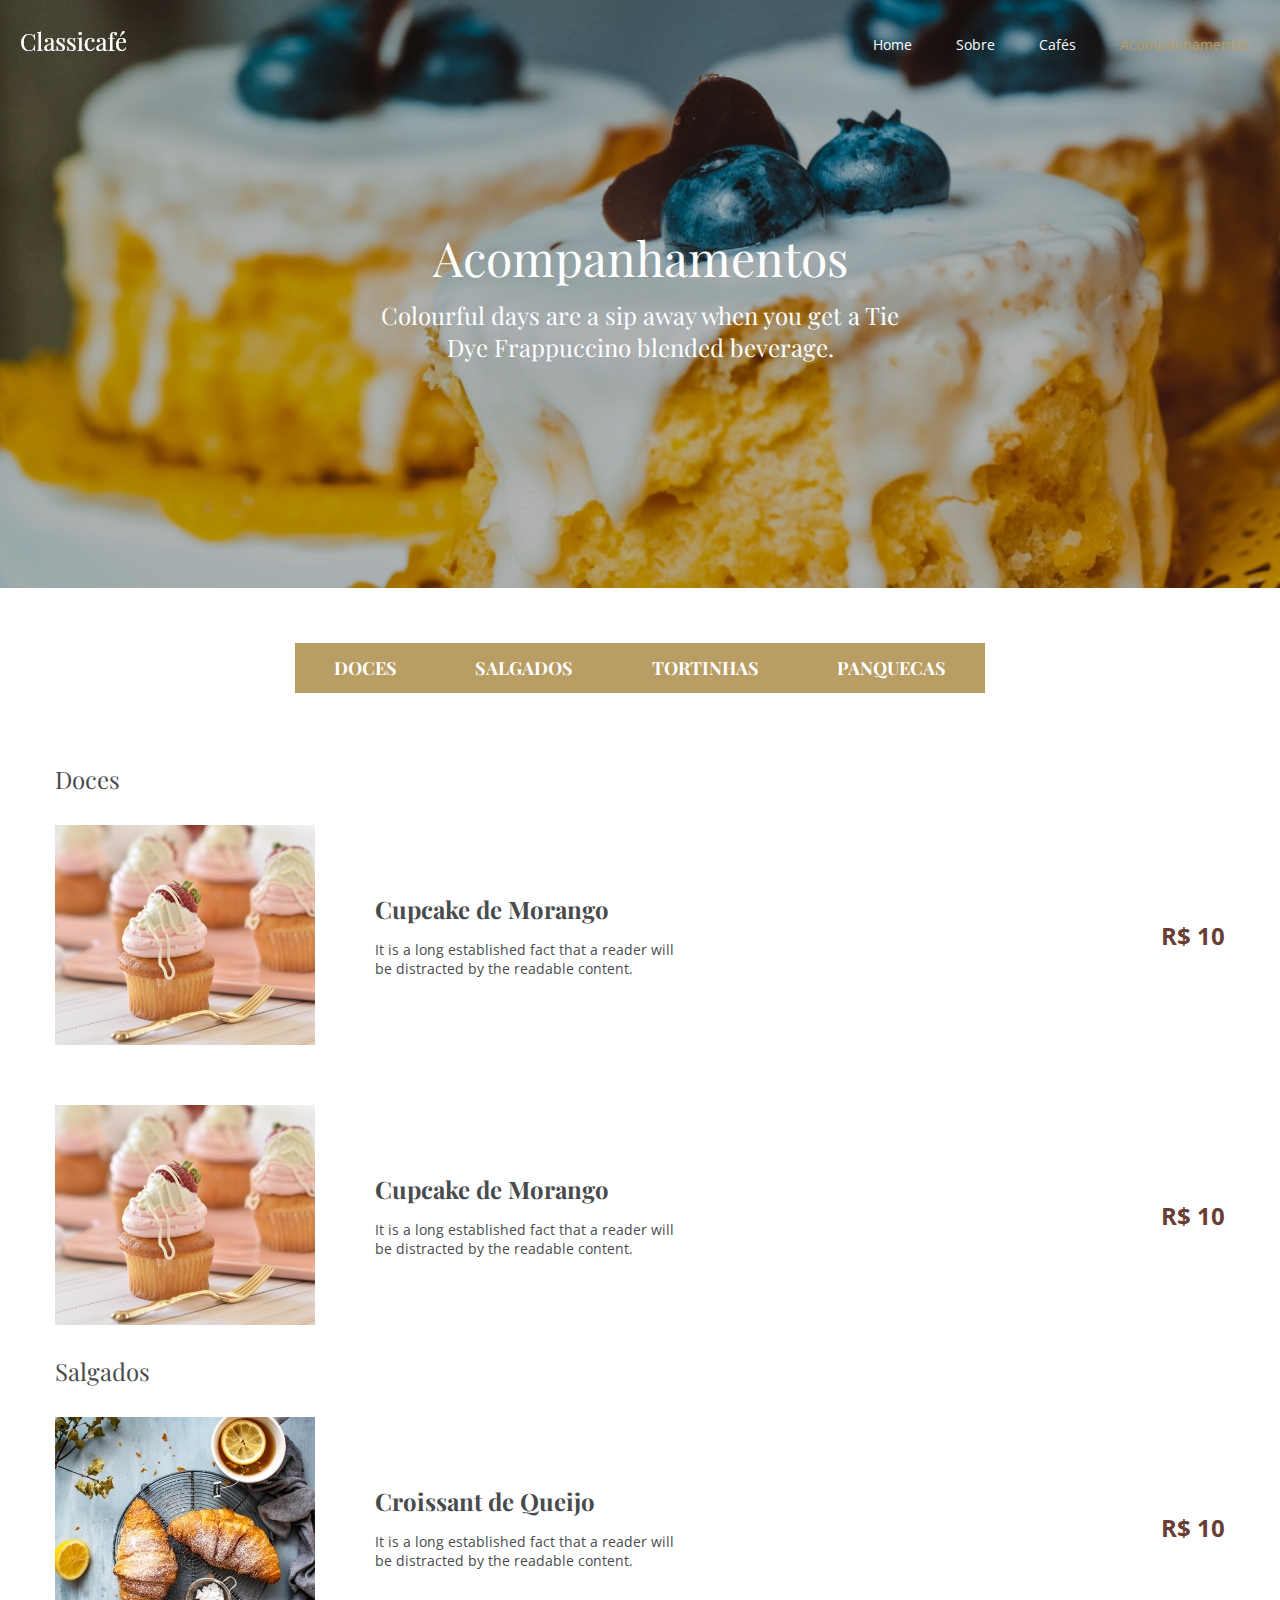
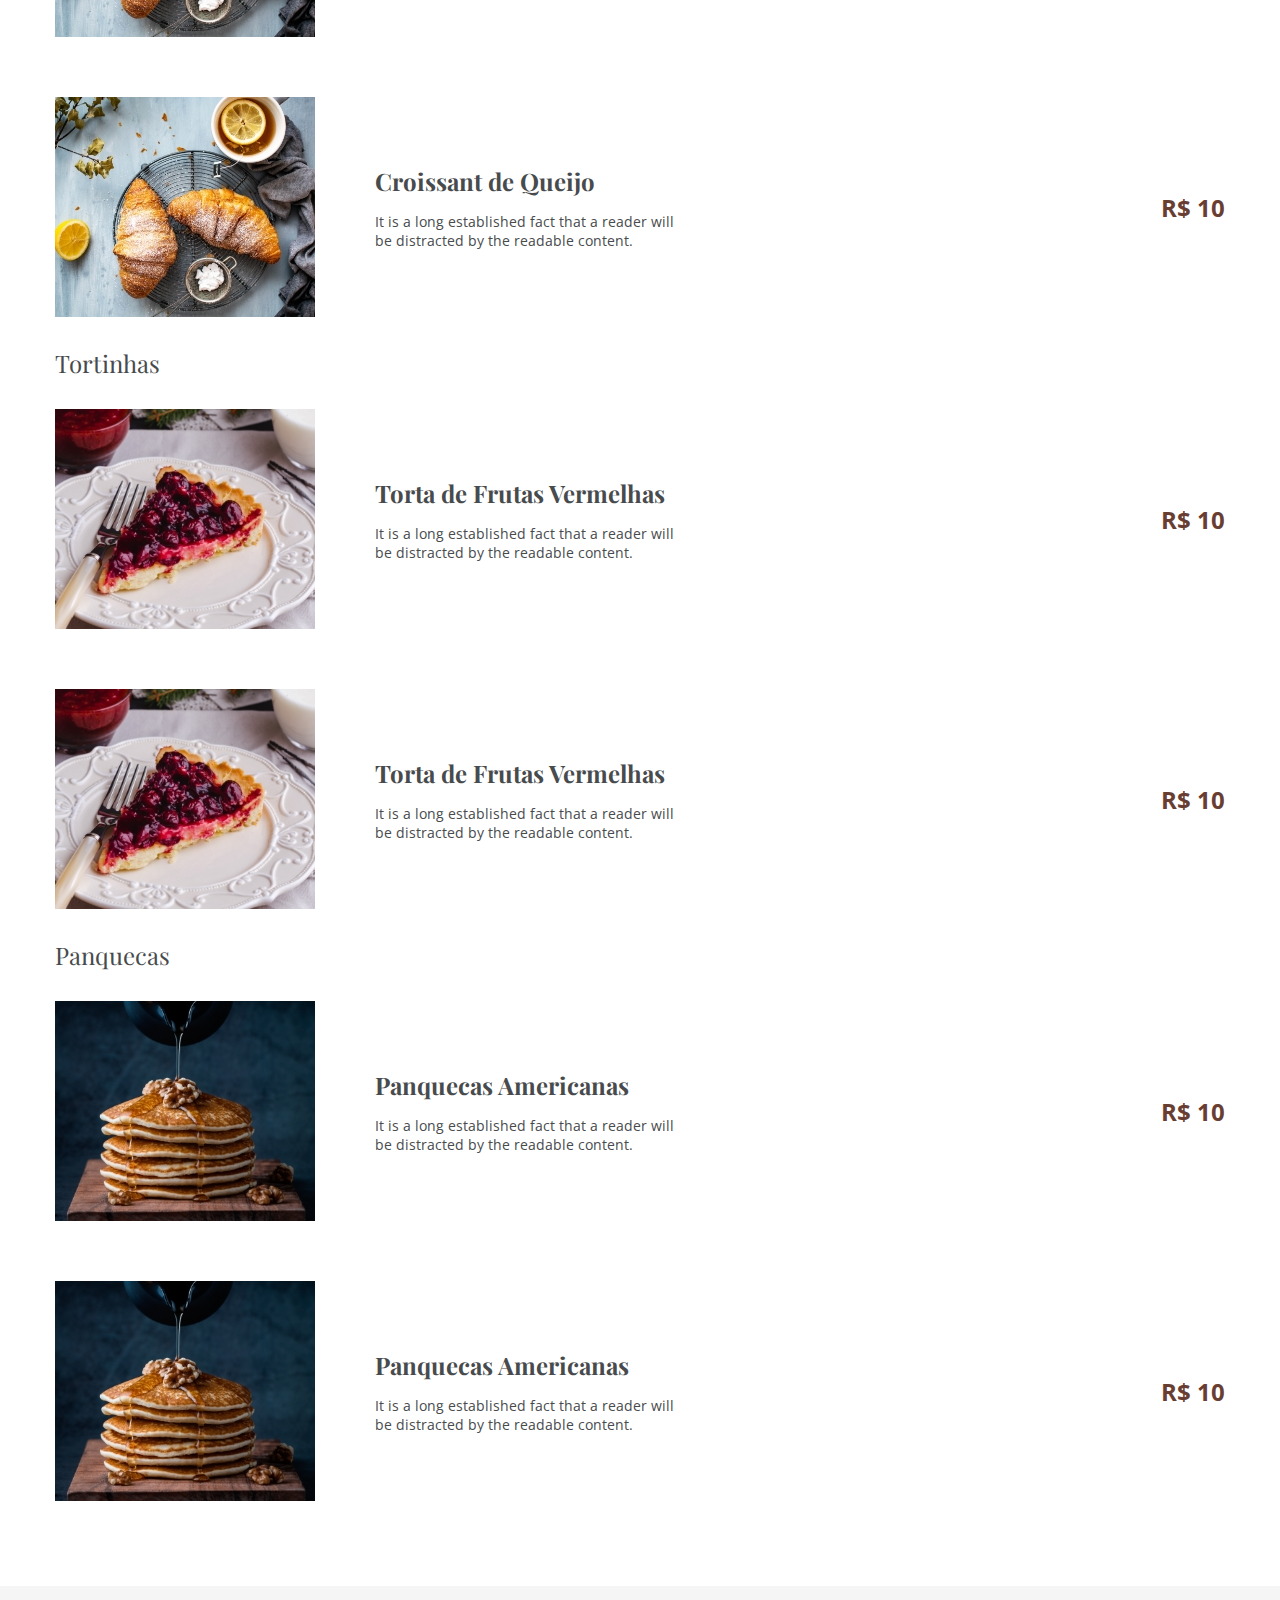
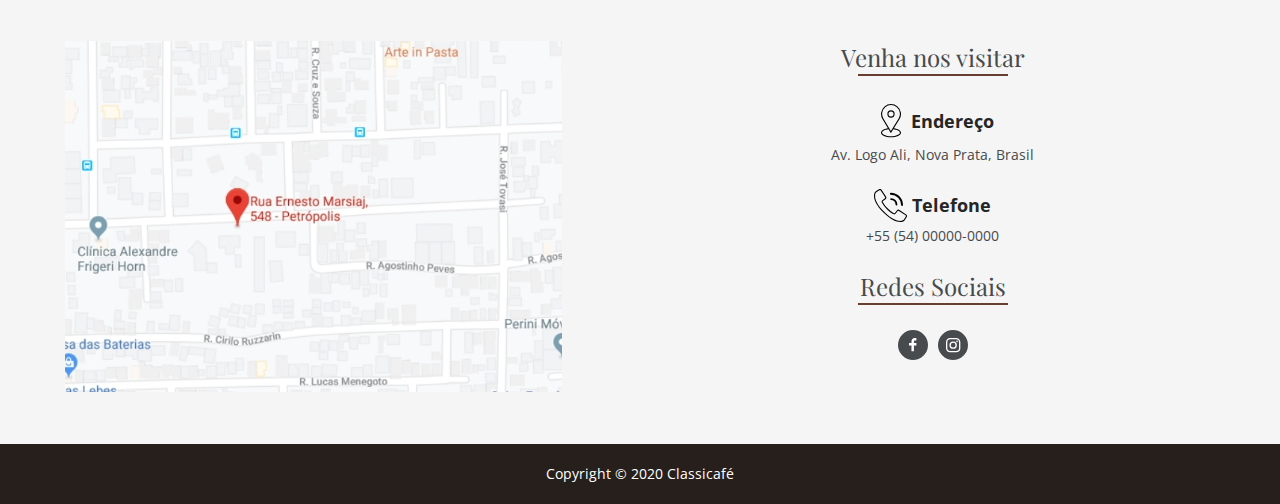
==== commit 15fa921f: "Added burger mobile menu" ====
--- a/acompanhamentos.html
+++ b/acompanhamentos.html
@@ -13,17 +13,18 @@
 <body>
 
     <header class="menu">
-        <div class="container">
-            <a class="menu-logo" href="index.html"><img src="img/logo.png" alt="Classicafé"></a>
-            <nav class="menu-nav">
-                <ul>
-                    <li><a href="index.html">Home</a></li>
-                    <li><a href="index.html">Sobre</a></li>
-                    <li><a href="cafes.html">Cafés</a></li>
-                    <li><a href="acompanhamentos.html" class="menu_ativo">Acompanhamentos</a></li>
-                </ul>
-            </nav>
-        </div>
+        <a class="menu-logo" href="index.html"><img src="img/logo.png" alt="Classicafé"></a>
+        <span class="mobile-btn"></span>
+
+        <nav class="menu-nav mobile-menu">
+            <ul>
+                <li><a href="index.html">Home</a></li>
+                <li><a href="index.html">Sobre</a></li>
+                <li><a href="cafes.html">Cafés</a></li>
+                <li><a href="acompanhamentos.html" class="menu_ativo">Acompanhamentos</a></li>
+            </ul>
+        </nav>
+
     </header>
     <!-- Fecha Menu -->
 
@@ -222,6 +223,8 @@
     <!-- Fecha Footer -->
 
 
+    <script type="text/javascript" src="js/jquery-3.1.1.min.js"></script>
+    <script type="text/javascript" src="js/app.js"></script>
 
 </body>
 
--- a/css/style.css
+++ b/css/style.css
@@ -51,44 +51,141 @@
     padding: 15px 0;
     position: absolute;
     width: 100%;
-}
-
-.menu-nav a {
-    text-decoration: none;
-    color: #fff;
+    top: 0;
+    z-index: 100;
+}
+
+.menu-nav {
+    margin: 5px 10px 0 10px;
+    text-align: right;
+}
+
+.menu-nav ul {
+    padding: 0px;
+    margin: 0px;
+}
+
+.menu-nav li {
+	display: inline-block;
+	text-align: right;
+}
+
+.menu-nav li a {
+	display: block;
+	color: white;
+	padding: 15px 20px;
+	text-decoration: none;
     font-family: 'Open Sans', sans-serif;
     font-size: 0.875em;
-    padding: 10px;
-}
-
-.menu-nav a:hover {
-    color: #B89D64;
+	float: left;
+}
+
+.menu nav li a::after {
+	content: '';
+	display: block;
+	background: #B89D64;
+	height: 2px;
+	width: 0;
+	transition: .3s;
+}
+
+.menu nav li a:hover::after, .menu nav li a.active::after {
+	width: 100%;
+}
+
+.menu-logo {
+    display: block;
+	color: white;
+	width: 200px;
+    float: left;
+    padding: 10px 10px 14px 20px;
 }
 
 .menu-nav a.menu_ativo {
     color: #B89D64;
 }
 
-.menu-logo {
-    margin: 0 10px;
-}
+@media only screen and (max-width: 739px) {
 
 .menu-nav {
-    flex: 1;
-    margin: 0 10px;
-    align-self: center;
-}
-
-.menu-nav ul {
+    margin-right: 0;
+}
+
+.menu nav li a::after {
+    visibility: hidden;
+}
+
+.mobile-btn {
+    display: block;
+    color: white;
+    width: 36px;
+    height: 36px;
+    border-top: 4px solid;
+    margin: 15px 20px 0 0;
     float: right;
-    display: flex;
-    list-style: none;
-}
-
-.menu-nav ul li {
-    flex: 1;
-    margin: 0 10px;
-}
+    position: relative;
+    cursor: pointer;
+    -webkit-backface-visibility: hidden;
+}
+
+.mobile-btn::after, .mobile-btn::before {
+    content: '';
+    display: block;
+    height: 4px;
+    margin-top: 6px;
+    background: currentColor;
+    position: relative;
+    transition: transform .2s ease;
+}
+
+.mobile-btn.active {
+    border-top-color: transparent;
+}
+
+.mobile-btn.active::after {
+    margin-top: 0px;
+    top: 2px;
+    transform: rotate(45deg);
+}
+
+.mobile-btn.active::before {
+    margin-top: 0px;
+    top: 6px;
+    transform: rotate(135deg);
+}
+
+.menu-nav.mobile-menu {
+	position: fixed;
+	background: white;
+	padding: 10px;
+	top: 60px;
+    right: 0px;
+    opacity: 0;
+    visibility: hidden;
+    transform: translate3d(60px, 0px, 0px);
+    transition: .3s;
+}
+
+.menu-nav.mobile-menu.active {
+	opacity: 1;
+	visibility: visible;
+	transform: translate3d(0px, 0px, 0px);
+}
+
+.menu-nav.mobile-menu li {
+	display: block;
+}
+
+.menu-nav.mobile-menu li a {
+	border-top: 2px solid;
+	width: 100%;
+    text-align: center;
+    color: #693E32;
+}
+	
+}
+
+
 
 /* Intro */
 
@@ -101,6 +198,7 @@
 @media (max-width: 739px) {
     .intro{
         background: url('../img/bg-intro-mobile.png') no-repeat center center;
+        background-size: cover;
         padding: 150px 0;
     }
 }
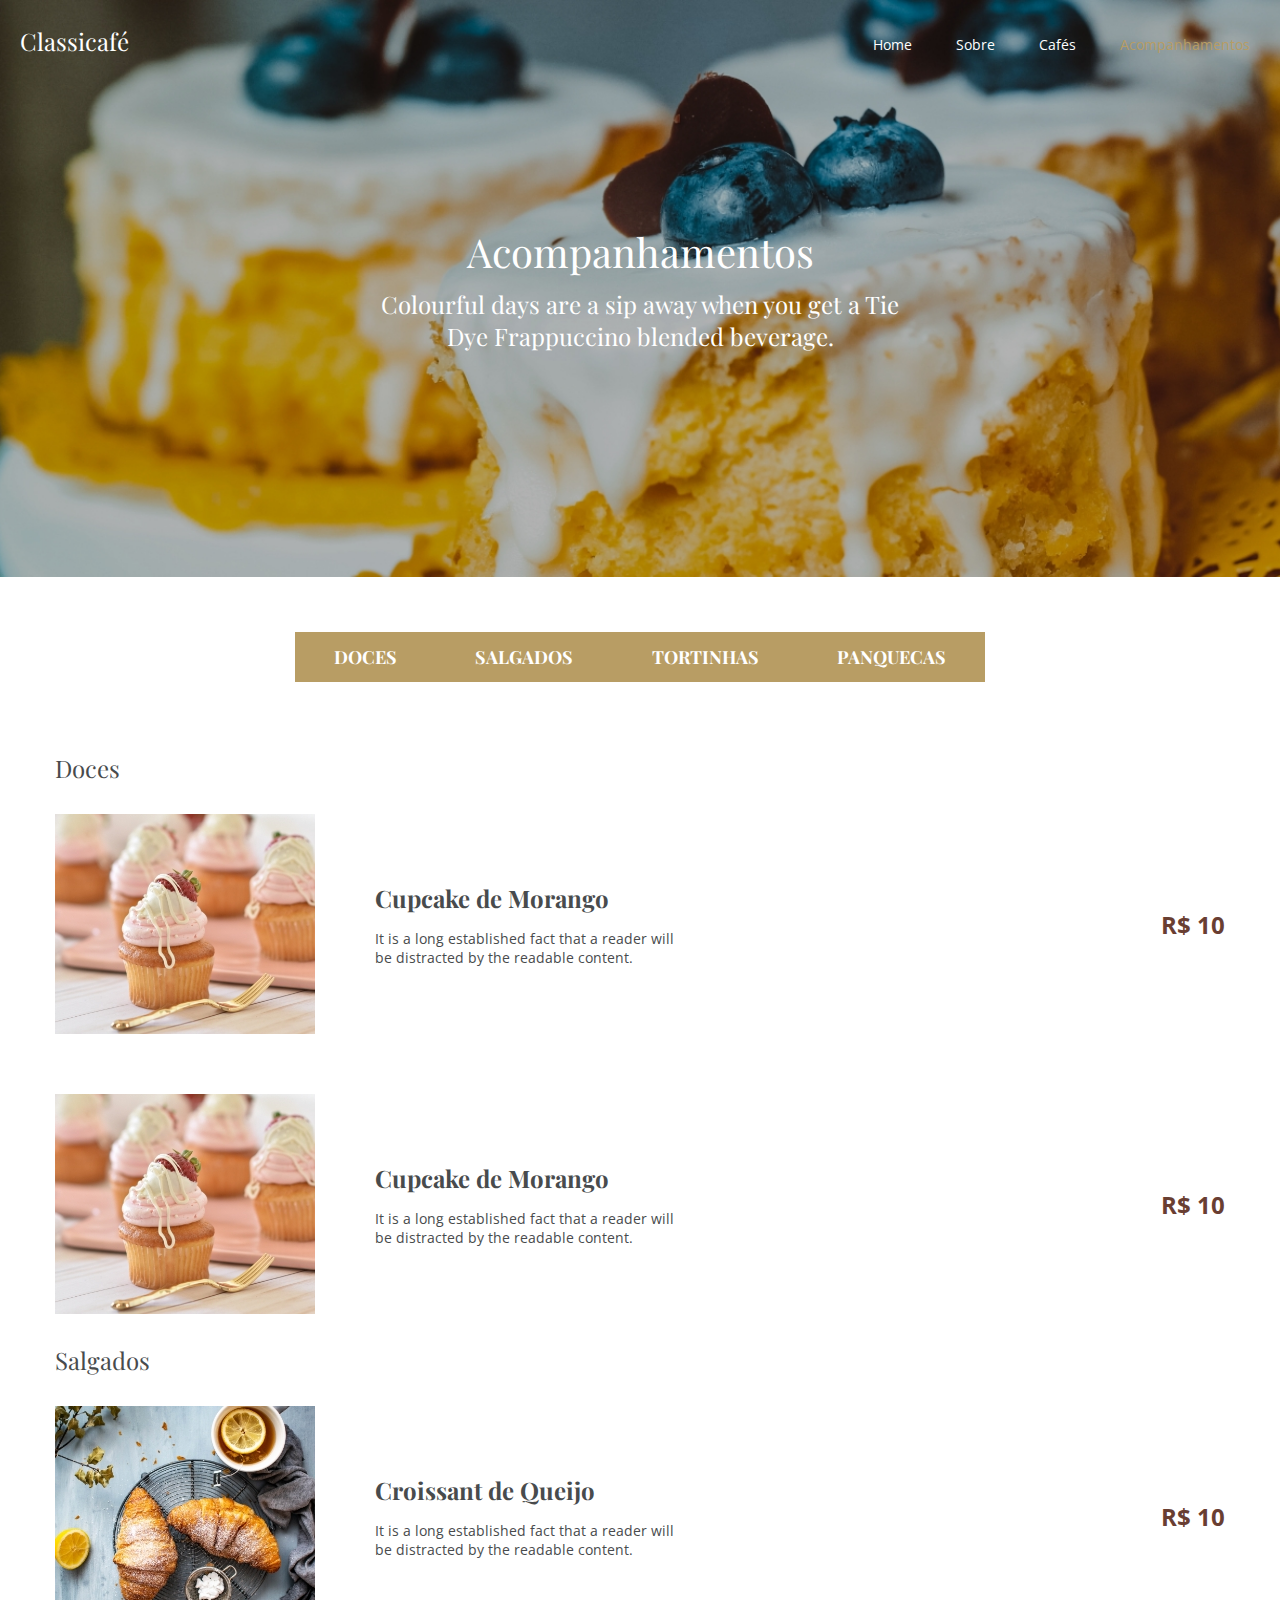
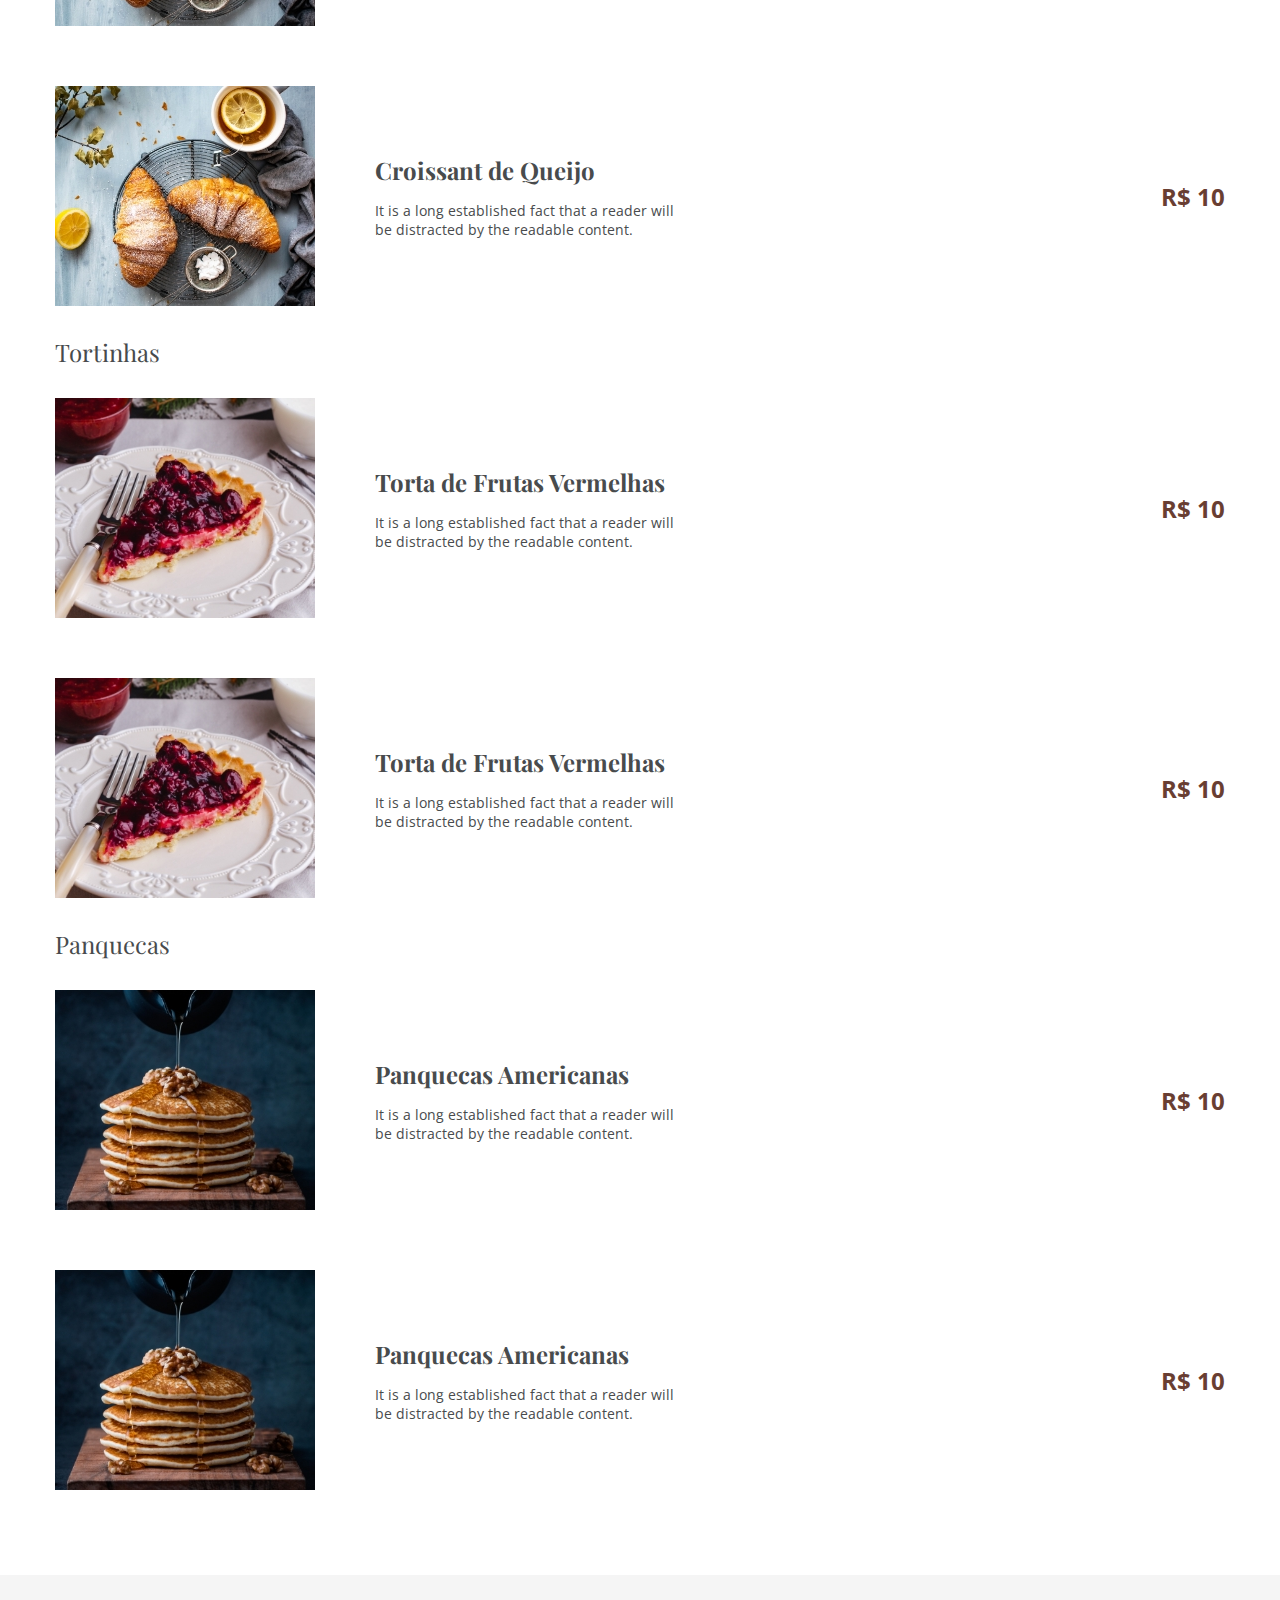
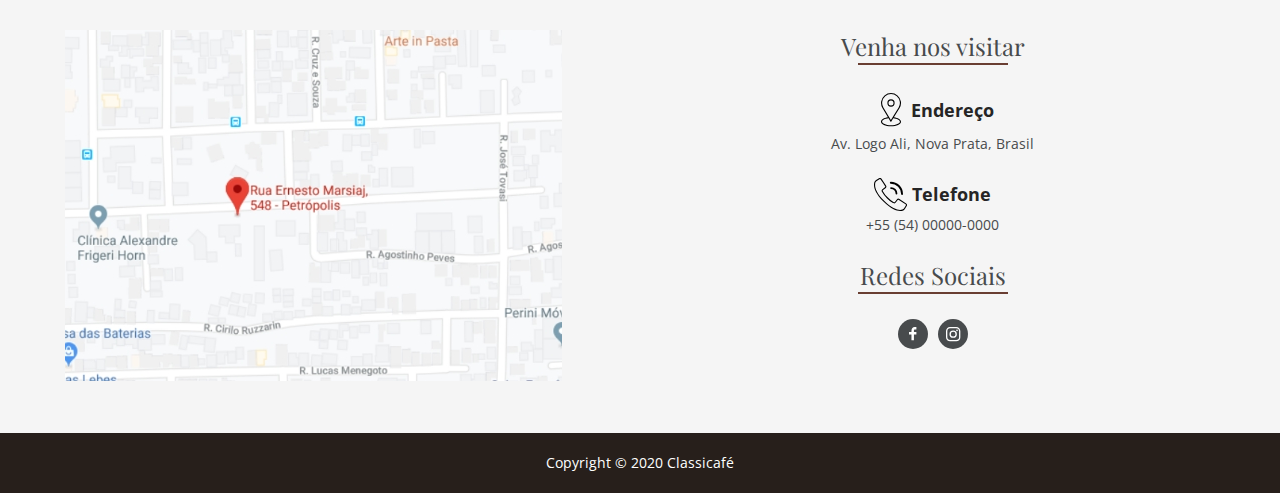
==== commit b9cbfe33: "Some errors fixed" ====
--- a/acompanhamentos.html
+++ b/acompanhamentos.html
@@ -13,7 +13,7 @@
 <body>
 
     <header class="menu">
-        <a class="menu-logo" href="index.html"><img src="img/logo.png" alt="Classicafé"></a>
+        <a class="menu-logo" href="index.html">Classicafé</a>
         <span class="mobile-btn"></span>
 
         <nav class="menu-nav mobile-menu">
--- a/css/style.css
+++ b/css/style.css
@@ -98,10 +98,15 @@
 	color: white;
 	width: 200px;
     float: left;
+    font-size: 1.5em;
     padding: 10px 10px 14px 20px;
 }
 
 .menu-nav a.menu_ativo {
+    color: #B89D64;
+}
+
+.menu-nav a:hover {
     color: #B89D64;
 }
 
@@ -186,7 +191,6 @@
 }
 
 
-
 /* Intro */
 
 .intro {
--- a/css/cafes.css
+++ b/css/cafes.css
@@ -39,11 +39,7 @@
     justify-content: space-around;
     align-items: center;
 }
-@media (max-width: 739px) {
-    .menu-produtos-box {
-        max-width: 450px;
-    }
-}
+
 
 .menu-produtos-box h3 {
     text-transform: uppercase;
@@ -53,6 +49,17 @@
 
 .menu-produtos-box h3:hover {
     color: #693E32;
+}
+@media (max-width: 739px) {
+    .menu-produtos-box {
+        max-width: 450px;
+        margin-left: 5px;
+        margin-right: 5px;
+    }
+
+    .menu-produtos-box h3 {
+        font-size: 0.875em;
+    }
 }
 
 /* Lista Produtos */
--- a/css/acompanhamentos.css
+++ b/css/acompanhamentos.css
@@ -14,7 +14,7 @@
 }
 
 .intro-interna h1 {
-    font-size: 3em;
+    font-size: 2.5em;
     margin-bottom: 10px;
 }
 
